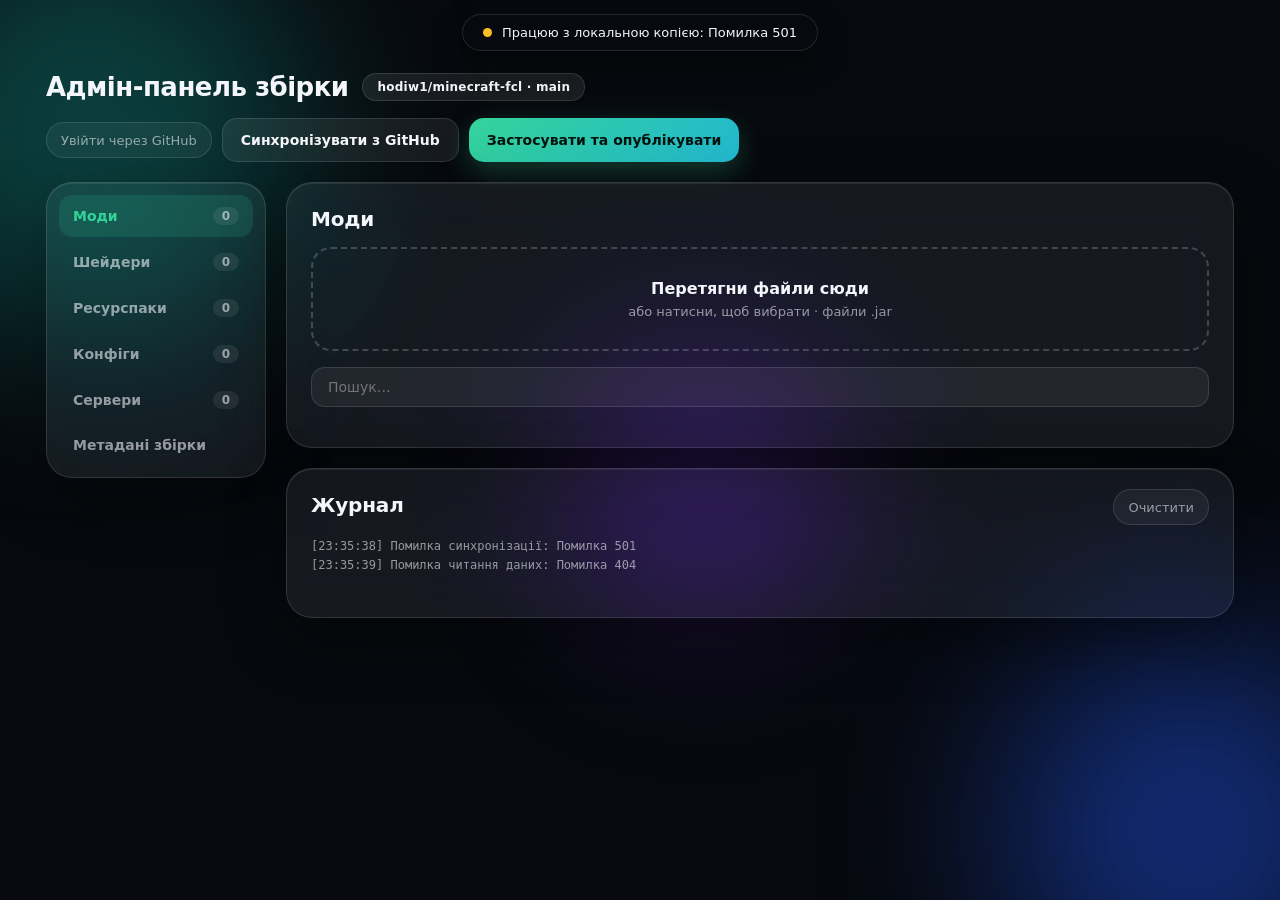
==== manifest-builder/src/index.html @ 62d15d14 "Files added" ====
<!DOCTYPE html>
<html lang="uk">
<head>
<meta charset="UTF-8">
<meta name="viewport" content="width=device-width, initial-scale=1.0">
<title>Адмін-панель збірки</title>
<style>
:root {
  --bg: #07090e;
  --text: #f4f6fb;
  --muted: rgba(244, 246, 251, 0.58);
  --glass: rgba(255, 255, 255, 0.065);
  --glass-hover: rgba(255, 255, 255, 0.1);
  --stroke: rgba(255, 255, 255, 0.12);
  --accent: #34d399;
  --accent-2: #22b8cf;
  --danger: #ff6b6b;
  --warn: #fbbf24;
  --radius: 26px;
}

* {
  box-sizing: border-box;
  margin: 0;
  padding: 0;
}

html,
body {
  min-height: 100%;
}

body {
  font-family: "Segoe UI Variable Text", "Segoe UI", system-ui, sans-serif;
  background: var(--bg);
  color: var(--text);
  overflow-x: hidden;
  -webkit-font-smoothing: antialiased;
}

.hidden {
  display: none !important;
}

.bg {
  position: fixed;
  inset: 0;
  overflow: hidden;
  z-index: 0;
  pointer-events: none;
}

.orb {
  position: absolute;
  border-radius: 50%;
  filter: blur(90px);
  opacity: 0.5;
  animation: drift 18s ease-in-out infinite alternate;
}

.orb-a {
  width: 420px;
  height: 420px;
  left: -120px;
  top: -80px;
  background: #0f766e;
}

.orb-b {
  width: 380px;
  height: 380px;
  right: -100px;
  bottom: -120px;
  background: #1d4ed8;
  animation-delay: -6s;
}

.orb-c {
  width: 260px;
  height: 260px;
  left: 45%;
  top: 40%;
  background: #6d28d9;
  opacity: 0.3;
  animation-delay: -11s;
}

@keyframes drift {
  from {
    transform: translate3d(0, 0, 0) scale(1);
  }
  to {
    transform: translate3d(50px, 36px, 0) scale(1.15);
  }
}

.glass {
  background: var(--glass);
  border: 1px solid var(--stroke);
  border-radius: var(--radius);
  backdrop-filter: blur(28px) saturate(160%);
  -webkit-backdrop-filter: blur(28px) saturate(160%);
  box-shadow: 0 20px 60px rgba(0, 0, 0, 0.35), inset 0 1px 0 rgba(255, 255, 255, 0.08);
}

.island {
  position: fixed;
  top: 14px;
  left: 50%;
  transform: translateX(-50%);
  z-index: 20;
  display: flex;
  align-items: center;
  gap: 10px;
  max-width: min(640px, 90vw);
  min-width: 200px;
  padding: 10px 20px;
  border-radius: 999px;
  background: rgba(8, 10, 16, 0.84);
  border: 1px solid var(--stroke);
  backdrop-filter: blur(20px);
  -webkit-backdrop-filter: blur(20px);
  box-shadow: 0 10px 30px rgba(0, 0, 0, 0.45);
  font-size: 13px;
  font-weight: 500;
}

.island.pop {
  animation: pop 0.35s cubic-bezier(0.2, 1.4, 0.4, 1);
}

@keyframes pop {
  0% {
    transform: translateX(-50%) scale(0.94);
  }
  100% {
    transform: translateX(-50%) scale(1);
  }
}

.island-dot {
  flex: none;
  width: 9px;
  height: 9px;
  border-radius: 50%;
  background: var(--accent-2);
}

.island-text {
  overflow: hidden;
  white-space: nowrap;
  text-overflow: ellipsis;
}

.island.is-busy .island-dot {
  animation: pulse 1.1s ease-in-out infinite;
}

.island.is-ok .island-dot {
  background: var(--accent);
}

.island.is-warn .island-dot {
  background: var(--warn);
}

.island.is-error .island-dot {
  background: var(--danger);
}

@keyframes pulse {
  0%,
  100% {
    opacity: 1;
    transform: scale(1);
  }
  50% {
    opacity: 0.4;
    transform: scale(0.7);
  }
}

.app {
  position: relative;
  z-index: 1;
  max-width: 1240px;
  margin: 0 auto;
  padding: 72px 26px 32px;
  display: flex;
  flex-direction: column;
  gap: 20px;
}

.top {
  display: flex;
  align-items: center;
  justify-content: space-between;
  gap: 16px;
  flex-wrap: wrap;
}

.brand {
  display: flex;
  align-items: center;
  gap: 14px;
  flex-wrap: wrap;
}

.brand h1 {
  font-size: 26px;
  font-weight: 700;
  letter-spacing: -0.02em;
}

.actions {
  display: flex;
  align-items: center;
  gap: 10px;
  flex-wrap: wrap;
}

.badge {
  padding: 6px 14px;
  border-radius: 999px;
  font-size: 12px;
  font-weight: 600;
  letter-spacing: 0.02em;
  background: rgba(255, 255, 255, 0.08);
  border: 1px solid var(--stroke);
}

.badge-accent {
  color: var(--accent);
  background: rgba(52, 211, 153, 0.12);
  border-color: rgba(52, 211, 153, 0.3);
}

.btn {
  height: 44px;
  padding: 0 18px;
  border-radius: 15px;
  border: 1px solid var(--stroke);
  background: rgba(255, 255, 255, 0.07);
  color: var(--text);
  font-family: inherit;
  font-size: 14px;
  font-weight: 600;
  cursor: pointer;
  transition: transform 0.15s, background 0.2s, filter 0.2s, box-shadow 0.2s, opacity 0.2s;
}

.btn:hover:not(:disabled) {
  background: var(--glass-hover);
  transform: translateY(-1px);
}

.btn:disabled {
  opacity: 0.45;
  cursor: not-allowed;
}

.btn-primary {
  border: none;
  color: #04130d;
  background: linear-gradient(135deg, var(--accent), var(--accent-2));
  box-shadow: 0 10px 28px rgba(52, 211, 153, 0.25);
}

.btn-primary:hover:not(:disabled) {
  background: linear-gradient(135deg, var(--accent), var(--accent-2));
  filter: brightness(1.07);
  box-shadow: 0 14px 34px rgba(52, 211, 153, 0.35);
}

.btn-sm {
  height: 36px;
  padding: 0 14px;
  border-radius: 12px;
  font-size: 13px;
}

.chip {
  height: 36px;
  padding: 0 14px;
  border-radius: 999px;
  border: 1px solid var(--stroke);
  background: rgba(255, 255, 255, 0.05);
  color: var(--muted);
  font-family: inherit;
  font-size: 13px;
  cursor: pointer;
  transition: background 0.2s, color 0.2s;
}

.chip:hover {
  background: var(--glass-hover);
  color: var(--text);
}

.chip.on {
  color: var(--accent);
  border-color: rgba(52, 211, 153, 0.35);
  background: rgba(52, 211, 153, 0.1);
}

.icon-btn {
  height: 30px;
  padding: 0 12px;
  border-radius: 10px;
  border: 1px solid rgba(255, 107, 107, 0.35);
  background: rgba(255, 107, 107, 0.08);
  color: var(--danger);
  font-family: inherit;
  font-size: 12px;
  cursor: pointer;
  transition: background 0.2s;
}

.icon-btn:hover {
  background: rgba(255, 107, 107, 0.18);
}

.grid {
  display: grid;
  grid-template-columns: 220px 1fr;
  gap: 20px;
  align-items: start;
}

.nav {
  position: sticky;
  top: 72px;
  display: flex;
  flex-direction: column;
  gap: 4px;
  padding: 12px;
}

.nav button {
  display: flex;
  align-items: center;
  justify-content: space-between;
  gap: 10px;
  padding: 12px 14px;
  border: none;
  border-radius: 14px;
  background: transparent;
  color: var(--muted);
  font-family: inherit;
  font-size: 14px;
  font-weight: 600;
  text-align: left;
  cursor: pointer;
  transition: background 0.2s, color 0.2s;
}

.nav button:hover {
  background: rgba(255, 255, 255, 0.06);
  color: var(--text);
}

.nav button.active {
  background: rgba(52, 211, 153, 0.14);
  color: var(--accent);
}

.count {
  padding: 2px 9px;
  border-radius: 999px;
  background: rgba(255, 255, 255, 0.08);
  color: var(--muted);
  font-size: 12px;
}

.main {
  display: flex;
  flex-direction: column;
  gap: 20px;
  min-width: 0;
}

.panel {
  display: flex;
  flex-direction: column;
  gap: 16px;
  padding: 24px;
}

.panel-head {
  display: flex;
  align-items: baseline;
  justify-content: space-between;
  gap: 12px;
}

.panel-head h2 {
  font-size: 20px;
  font-weight: 700;
  letter-spacing: -0.01em;
}

.muted {
  color: var(--muted);
  font-size: 13px;
}

.note {
  margin-top: 4px;
}

.drop {
  display: flex;
  flex-direction: column;
  align-items: center;
  gap: 6px;
  padding: 30px 16px;
  border: 2px dashed rgba(255, 255, 255, 0.2);
  border-radius: 20px;
  text-align: center;
  cursor: pointer;
  transition: border-color 0.2s, background 0.2s;
}

.drop strong {
  font-size: 16px;
}

.drop span {
  font-size: 13px;
  color: var(--muted);
}

.drop:hover,
.drop.over {
  border-color: var(--accent);
  background: rgba(52, 211, 153, 0.08);
}

input[type="text"],
input[type="number"],
input[type="password"],
select {
  width: 100%;
  height: 46px;
  padding: 0 16px;
  border-radius: 14px;
  border: 1px solid var(--stroke);
  background: rgba(255, 255, 255, 0.06);
  color: var(--text);
  font-family: inherit;
  font-size: 15px;
  outline: none;
  transition: border-color 0.2s, box-shadow 0.2s, background 0.2s;
}

input[type="text"]:focus,
input[type="number"]:focus,
input[type="password"]:focus,
select:focus,
textarea:focus {
  border-color: var(--accent);
  background: rgba(255, 255, 255, 0.09);
  box-shadow: 0 0 0 4px rgba(52, 211, 153, 0.16);
}

option {
  background: #10131a;
  color: var(--text);
}

.filter {
  height: 40px !important;
  font-size: 14px !important;
}

.list {
  display: flex;
  flex-direction: column;
  gap: 6px;
  max-height: 420px;
  overflow: auto;
  padding-right: 4px;
}

.list.tall {
  max-height: 500px;
}

.row {
  display: flex;
  align-items: center;
  gap: 12px;
  padding: 10px 14px;
  border-radius: 14px;
  border: 1px solid transparent;
  background: rgba(255, 255, 255, 0.045);
}

.row:hover {
  border-color: var(--stroke);
}

.row.selectable {
  cursor: pointer;
}

.row.active {
  border-color: rgba(52, 211, 153, 0.5);
  background: rgba(52, 211, 153, 0.1);
}

.row-name {
  flex: 1;
  min-width: 0;
  overflow: hidden;
  text-overflow: ellipsis;
  white-space: nowrap;
  font-size: 14px;
}

.row-sub {
  color: var(--muted);
  font-size: 13px;
}

.row-size {
  color: var(--muted);
  font-size: 12px;
  font-variant-numeric: tabular-nums;
}

.empty {
  padding: 22px;
  text-align: center;
  color: var(--muted);
  font-size: 14px;
}

.split {
  display: grid;
  grid-template-columns: 290px 1fr;
  gap: 16px;
}

.split-list,
.split-edit {
  display: flex;
  flex-direction: column;
  gap: 10px;
  min-width: 0;
}

.editor-bar {
  display: flex;
  align-items: center;
  justify-content: space-between;
  gap: 12px;
}

textarea {
  width: 100%;
  min-height: 460px;
  padding: 16px;
  border-radius: 16px;
  border: 1px solid var(--stroke);
  background: rgba(0, 0, 0, 0.28);
  color: var(--text);
  font-family: Consolas, "Cascadia Mono", monospace;
  font-size: 13px;
  line-height: 1.55;
  tab-size: 4;
  resize: vertical;
  outline: none;
  transition: border-color 0.2s, box-shadow 0.2s;
}

textarea:disabled {
  opacity: 0.5;
}

.inline-form {
  display: grid;
  grid-template-columns: 1fr 1.2fr auto;
  gap: 10px;
}

.form-grid {
  display: grid;
  grid-template-columns: repeat(2, 1fr);
  gap: 16px;
}

.field {
  display: flex;
  flex-direction: column;
  gap: 8px;
}

label {
  color: var(--muted);
  font-size: 12px;
  font-weight: 600;
  letter-spacing: 0.06em;
  text-transform: uppercase;
}

.log-card {
  padding: 20px 24px;
  display: flex;
  flex-direction: column;
  gap: 12px;
}

pre {
  max-height: 180px;
  min-height: 60px;
  overflow: auto;
  white-space: pre-wrap;
  word-break: break-word;
  color: var(--muted);
  font-family: Consolas, "Cascadia Mono", monospace;
  font-size: 12px;
  line-height: 1.6;
}

dialog {
  margin: auto;
  width: min(440px, 92vw);
  padding: 28px;
  border-radius: var(--radius);
  border: 1px solid var(--stroke);
  background: rgba(14, 17, 24, 0.94);
  color: var(--text);
  box-shadow: 0 30px 80px rgba(0, 0, 0, 0.6);
}

dialog::backdrop {
  background: rgba(0, 0, 0, 0.55);
  backdrop-filter: blur(6px);
}

dialog form {
  display: flex;
  flex-direction: column;
  gap: 14px;
}

dialog h2 {
  font-size: 20px;
}

.dialog-actions {
  display: flex;
  justify-content: flex-end;
  gap: 10px;
}

.error-text {
  min-height: 16px;
  color: var(--danger);
  font-size: 13px;
}

::-webkit-scrollbar {
  width: 10px;
  height: 10px;
}

::-webkit-scrollbar-thumb {
  background: rgba(255, 255, 255, 0.16);
  border-radius: 999px;
}

::-webkit-scrollbar-thumb:hover {
  background: rgba(255, 255, 255, 0.28);
}

@media (max-width: 900px) {
  .grid {
    grid-template-columns: 1fr;
  }

  .nav {
    position: static;
    flex-direction: row;
    flex-wrap: wrap;
  }

  .split,
  .form-grid,
  .inline-form {
    grid-template-columns: 1fr;
  }
}
</style>
</head>
<body>
<div class="bg">
  <span class="orb orb-a"></span>
  <span class="orb orb-b"></span>
  <span class="orb orb-c"></span>
</div>

<div class="island is-busy" id="island">
  <span class="island-dot"></span>
  <span class="island-text" id="statusText">Запуск…</span>
</div>

<div class="app">
  <header class="top">
    <div class="brand">
      <h1>Адмін-панель збірки</h1>
      <span class="badge">hodiw1/minecraft-fcl · main</span>
    </div>
    <div class="actions">
      <button class="chip" id="authChip">Увійти через GitHub</button>
      <button class="btn" id="syncBtn">Синхронізувати з GitHub</button>
      <button class="btn btn-primary" id="publishBtn">Застосувати та опублікувати</button>
    </div>
  </header>

  <div class="grid">
    <nav class="nav glass" id="nav">
      <button data-tab="mods" class="active">Моди <span class="count" id="count-mods">0</span></button>
      <button data-tab="shaderpacks">Шейдери <span class="count" id="count-shaderpacks">0</span></button>
      <button data-tab="resourcepacks">Ресурспаки <span class="count" id="count-resourcepacks">0</span></button>
      <button data-tab="config">Конфіги <span class="count" id="count-config">0</span></button>
      <button data-tab="servers">Сервери <span class="count" id="count-servers">0</span></button>
      <button data-tab="meta">Метадані збірки</button>
    </nav>

    <main class="main" id="panels">
      <section class="panel glass hidden" id="tab-config">
        <div class="panel-head">
          <h2>Конфіги</h2>
          <span class="muted" id="configSummary"></span>
        </div>
        <div class="split">
          <div class="split-list">
            <input type="text" id="configFilter" class="filter" placeholder="Пошук конфіга…">
            <div class="list tall" id="configList"></div>
          </div>
          <div class="split-edit">
            <div class="editor-bar">
              <span class="muted" id="configPath">Файл не вибрано</span>
              <button class="btn btn-primary btn-sm" id="configSave" disabled>Зберегти</button>
            </div>
            <textarea id="configText" spellcheck="false" disabled></textarea>
          </div>
        </div>
      </section>

      <section class="panel glass hidden" id="tab-servers">
        <div class="panel-head">
          <h2>Сервери</h2>
          <span class="muted" id="serversSummary"></span>
        </div>
        <div class="list" id="serversList"></div>
        <form class="inline-form" id="serverForm">
          <input type="text" id="serverName" placeholder="Назва" maxlength="64" autocomplete="off">
          <input type="text" id="serverIp" placeholder="IP:порт" maxlength="128" autocomplete="off" spellcheck="false">
          <button class="btn btn-primary" type="submit">Додати</button>
        </form>
      </section>

      <section class="panel glass hidden" id="tab-meta">
        <div class="panel-head">
          <h2>Метадані збірки</h2>
          <span class="badge badge-accent" id="versionBadge">—</span>
        </div>
        <div class="form-grid">
          <div class="field">
            <label for="metaName">Назва збірки</label>
            <input type="text" id="metaName" maxlength="64" autocomplete="off">
          </div>
          <div class="field">
            <label for="metaMc">Версія Minecraft</label>
            <input type="text" id="metaMc" autocomplete="off" spellcheck="false">
          </div>
          <div class="field">
            <label for="metaLoader">Завантажувач</label>
            <select id="metaLoader">
              <option value="vanilla">Vanilla</option>
              <option value="fabric">Fabric</option>
              <option value="forge">Forge</option>
              <option value="neoforge">NeoForge</option>
            </select>
          </div>
          <div class="field">
            <label for="metaLoaderVersion">Версія завантажувача</label>
            <input type="text" id="metaLoaderVersion" autocomplete="off" spellcheck="false">
          </div>
          <div class="field">
            <label for="metaJava">Java (необов'язково)</label>
            <input type="number" id="metaJava" min="8" max="40" placeholder="авто">
          </div>
          <div class="field">
            <label for="metaRam">Рекомендована RAM, МБ</label>
            <input type="number" id="metaRam" min="1024" max="65536" step="256" placeholder="не вказано">
          </div>
        </div>
        <p class="muted note" id="versionNote"></p>
      </section>

      <section class="log-card glass">
        <div class="panel-head">
          <h2>Журнал</h2>
          <button class="chip" id="clearLog">Очистити</button>
        </div>
        <pre id="log"></pre>
      </section>
    </main>
  </div>
</div>

<dialog id="authDialog">
  <form id="authForm">
    <h2>Вхід через GitHub</h2>
    <p class="muted">Personal Access Token з правом запису в репозиторій. Зберігається локально у .admin-token, який автоматично додається в .gitignore. Токен використовується для git push, якщо системний Git не авторизований.</p>
    <input type="password" id="tokenInput" placeholder="ghp_…" autocomplete="off" spellcheck="false">
    <span class="error-text" id="authError"></span>
    <div class="dialog-actions">
      <button type="button" class="btn btn-sm" id="authCancel">Скасувати</button>
      <button type="submit" class="btn btn-primary btn-sm">Увійти</button>
    </div>
  </form>
</dialog>

<script>
const CATEGORIES = [
  { id: "mods", title: "Моди", hint: "файли .jar" },
  { id: "shaderpacks", title: "Шейдери", hint: "архіви шейдерпаків (.zip)" },
  { id: "resourcepacks", title: "Ресурспаки", hint: "архіви ресурспаків (.zip)" }
];

const $ = (id) => document.getElementById(id);

const state = {
  tab: "mods",
  busy: false,
  login: null,
  meta: null,
  lists: {},
  configList: [],
  configFile: null,
  configDirty: false,
  servers: []
};

const ui = {};

function h(tag, props, ...children) {
  const node = document.createElement(tag);
  if (props) {
    for (const [key, value] of Object.entries(props)) {
      if (key === "class") {
        node.className = value;
      } else if (key.startsWith("on")) {
        node.addEventListener(key.slice(2), value);
      } else {
        node.setAttribute(key, value);
      }
    }
  }
  for (const child of children) {
    node.append(child);
  }
  return node;
}

function formatSize(bytes) {
  if (bytes < 1024) return bytes + " Б";
  if (bytes < 1024 * 1024) return (bytes / 1024).toFixed(1) + " КБ";
  if (bytes < 1024 * 1024 * 1024) return (bytes / 1024 / 1024).toFixed(1) + " МБ";
  return (bytes / 1024 / 1024 / 1024).toFixed(2) + " ГБ";
}

function setStatus(kind, text) {
  const island = $("island");
  island.className = "island is-" + kind;
  $("statusText").textContent = text;
  island.title = text;
  void island.offsetWidth;
  island.classList.add("pop");
}

function log(text) {
  const box = $("log");
  const time = new Date().toLocaleTimeString("uk-UA", { hour12: false });
  box.textContent += "[" + time + "] " + text + "\n";
  box.scrollTop = box.scrollHeight;
}

function setBusy(flag) {
  state.busy = flag;
  $("syncBtn").disabled = flag;
  $("publishBtn").disabled = flag;
}

async function api(method, url, body) {
  const options = { method, headers: {} };
  if (body instanceof FormData) {
    options.body = body;
  } else if (body !== undefined) {
    options.headers["Content-Type"] = "application/json";
    options.body = JSON.stringify(body);
  }
  const response = await fetch(url, options);
  let data = null;
  try {
    data = await response.json();
  } catch (error) {
    data = null;
  }
  if (!response.ok) {
    throw new Error((data && data.error) || "Помилка " + response.status);
  }
  return data;
}

function showTab(tab) {
  state.tab = tab;
  document.querySelectorAll("[id^='tab-']").forEach((node) => {
    node.classList.toggle("hidden", node.id !== "tab-" + tab);
  });
  document.querySelectorAll("#nav button").forEach((button) => {
    button.classList.toggle("active", button.dataset.tab === tab);
  });
}

function buildFilesPanel(category) {
  const input = h("input", { type: "file", multiple: "", class: "hidden" });
  const zone = h(
    "div",
    { class: "drop" },
    h("strong", null, "Перетягни файли сюди"),
    h("span", null, "або натисни, щоб вибрати · " + category.hint)
  );
  const filter = h("input", { type: "text", class: "filter", placeholder: "Пошук…" });
  const list = h("div", { class: "list" });
  const summary = h("span", { class: "muted" }, "");
  const section = h(
    "section",
    { class: "panel glass hidden", id: "tab-" + category.id },
    h("div", { class: "panel-head" }, h("h2", null, category.title), summary),
    zone,
    input,
    filter,
    list
  );

  zone.addEventListener("click", () => input.click());
  zone.addEventListener("dragover", (event) => {
    event.preventDefault();
    zone.classList.add("over");
  });
  zone.addEventListener("dragleave", () => zone.classList.remove("over"));
  zone.addEventListener("drop", (event) => {
    event.preventDefault();
    zone.classList.remove("over");
    uploadFiles(category.id, Array.from(event.dataTransfer.files));
  });
  input.addEventListener("change", () => {
    uploadFiles(category.id, Array.from(input.files));
    input.value = "";
  });
  filter.addEventListener("input", () => renderFiles(category.id));

  ui[category.id] = { list, summary, filter };
  $("panels").insertBefore(section, $("tab-config"));
}

function renderFiles(category) {
  const refs = ui[category];
  const items = state.lists[category] || [];
  const term = refs.filter.value.trim().toLowerCase();
  const total = items.reduce((sum, item) => sum + item.size, 0);
  refs.summary.textContent = items.length + " файлів · " + formatSize(total);
  $("count-" + category).textContent = items.length;
  const shown = items.filter((item) => item.name.toLowerCase().includes(term));
  refs.list.replaceChildren();
  if (!shown.length) {
    refs.list.append(h("div", { class: "empty" }, items.length ? "Нічого не знайдено" : "Порожньо"));
    return;
  }
  for (const item of shown) {
    refs.list.append(
      h(
        "div",
        { class: "row" },
        h("span", { class: "row-name", title: item.name }, item.name),
        h("span", { class: "row-size" }, formatSize(item.size)),
        h("button", { class: "icon-btn", onclick: () => removeFile(category, item.name) }, "Видалити")
      )
    );
  }
}

async function loadFiles(category) {
  state.lists[category] = await api("GET", "/api/files/" + category);
  renderFiles(category);
}

async function uploadFiles(category, files) {
  if (!files.length) return;
  const form = new FormData();
  for (const file of files) {
    form.append("files", file, file.name);
  }
  setStatus("busy", "Завантаження файлів: " + files.length + "…");
  try {
    const result = await api("POST", "/api/files/" + category, form);
    log("Завантажено в " + category + ": " + result.saved.join(", "));
    await loadFiles(category);
    setStatus("ok", "Завантажено файлів: " + result.saved.length);
  } catch (error) {
    setStatus("error", error.message);
    log("Помилка завантаження: " + error.message);
  }
}

async function removeFile(category, name) {
  if (!confirm("Видалити " + name + "?")) return;
  try {
    await api("DELETE", "/api/files/" + category + "?name=" + encodeURIComponent(name));
    log("Видалено: " + category + "/" + name);
    await loadFiles(category);
    setStatus("ok", "Файл видалено");
  } catch (error) {
    setStatus("error", error.message);
    log("Помилка видалення: " + error.message);
  }
}

function renderConfigList() {
  const term = $("configFilter").value.trim().toLowerCase();
  const list = $("configList");
  $("count-config").textContent = state.configList.length;
  $("configSummary").textContent = state.configList.length + " файлів";
  list.replaceChildren();
  const shown = state.configList.filter((item) => item.name.toLowerCase().includes(term));
  if (!shown.length) {
    list.append(h("div", { class: "empty" }, state.configList.length ? "Нічого не знайдено" : "Конфігів немає"));
    return;
  }
  for (const item of shown) {
    const active = item.name === state.configFile ? " active" : "";
    list.append(
      h(
        "div",
        { class: "row selectable" + active, onclick: () => openConfig(item.name) },
        h("span", { class: "row-name", title: item.name }, item.name),
        h("span", { class: "row-size" }, formatSize(item.size))
      )
    );
  }
}

async function loadConfigs() {
  state.configList = await api("GET", "/api/config");
  renderConfigList();
}

async function openConfig(path) {
  if (state.configDirty && !confirm("Є незбережені зміни. Відкинути їх?")) return;
  try {
    const result = await api("GET", "/api/config/file?path=" + encodeURIComponent(path));
    state.configFile = path;
    state.configDirty = false;
    $("configText").value = result.content;
    $("configText").disabled = false;
    $("configSave").disabled = true;
    $("configPath").textContent = "pack/config/" + path;
    renderConfigList();
  } catch (error) {
    setStatus("error", error.message);
    log("Помилка відкриття конфіга: " + error.message);
  }
}

function onConfigInput() {
  state.configDirty = true;
  $("configSave").disabled = false;
}

async function saveConfig() {
  if (!state.configFile || $("configSave").disabled) return;
  try {
    await api("PUT", "/api/config/file", {
      path: state.configFile,
      content: $("configText").value
    });
    state.configDirty = false;
    $("configSave").disabled = true;
    log("Збережено конфіг: " + state.configFile);
    setStatus("ok", "Конфіг збережено");
    await loadConfigs();
  } catch (error) {
    setStatus("error", error.message);
    log("Помилка збереження конфіга: " + error.message);
  }
}

function renderServers() {
  const list = $("serversList");
  $("count-servers").textContent = state.servers.length;
  $("serversSummary").textContent = state.servers.length + " серверів";
  list.replaceChildren();
  if (!state.servers.length) {
    list.append(h("div", { class: "empty" }, "Серверів немає"));
    return;
  }
  state.servers.forEach((server, index) => {
    list.append(
      h(
        "div",
        { class: "row" },
        h("span", { class: "row-name", title: server.name }, server.name || "(без назви)"),
        h("span", { class: "row-sub" }, server.ip),
        h("button", { class: "icon-btn", onclick: () => removeServer(index, server) }, "Видалити")
      )
    );
  });
}

async function loadServers() {
  state.servers = await api("GET", "/api/servers");
  renderServers();
}

async function onServerAdd(event) {
  event.preventDefault();
  const name = $("serverName").value.trim();
  const ip = $("serverIp").value.trim();
  if (!name || !ip) {
    setStatus("warn", "Заповни назву та IP:порт");
    return;
  }
  try {
    await api("POST", "/api/servers", { name, ip });
    $("serverName").value = "";
    $("serverIp").value = "";
    log("Додано сервер: " + name + " (" + ip + ")");
    await loadServers();
    setStatus("ok", "Сервер додано");
  } catch (error) {
    setStatus("error", error.message);
    log("Помилка додавання сервера: " + error.message);
  }
}

async function removeServer(index, server) {
  if (!confirm("Видалити сервер " + (server.name || server.ip) + "?")) return;
  try {
    await api("DELETE", "/api/servers?index=" + index);
    log("Видалено сервер: " + server.name + " (" + server.ip + ")");
    await loadServers();
    setStatus("ok", "Сервер видалено");
  } catch (error) {
    setStatus("error", error.message);
    log("Помилка видалення сервера: " + error.message);
  }
}

function nextVersion(current) {
  const parts = String(current || "").trim().split(".");
  if (parts.length === 3 && parts.every((part) => /^\d+$/.test(part))) {
    return parts[0] + "." + parts[1] + "." + (Number(parts[2]) + 1);
  }
  return "1.0.0";
}

function updateVersionNote() {
  const current = state.meta && state.meta.version ? state.meta.version : "";
  $("versionBadge").textContent = current ? "v" + current : "ще не опубліковано";
  $("versionNote").textContent = "Після публікації версія збірки буде: " + nextVersion(current);
}

function fillMeta(meta) {
  state.meta = meta;
  $("metaName").value = meta.name || "";
  $("metaMc").value = meta.minecraft_version || "";
  $("metaLoader").value = meta.loader_type || "fabric";
  $("metaLoaderVersion").value = meta.loader_version || "";
  $("metaJava").value = meta.java_major || "";
  $("metaRam").value = meta.recommended_ram_mb || "";
  updateVersionNote();
}

function numberOrNull(value) {
  const parsed = parseInt(value, 10);
  return Number.isFinite(parsed) ? parsed : null;
}

function readMeta() {
  return {
    name: $("metaName").value.trim(),
    version: state.meta ? state.meta.version : "",
    minecraft_version: $("metaMc").value.trim(),
    loader_type: $("metaLoader").value,
    loader_version: $("metaLoaderVersion").value.trim(),
    java_major: numberOrNull($("metaJava").value),
    recommended_ram_mb: numberOrNull($("metaRam").value)
  };
}

async function loadMeta() {
  fillMeta(await api("GET", "/api/meta"));
}

async function refreshAll() {
  try {
    await Promise.all([
      ...CATEGORIES.map((category) => loadFiles(category.id)),
      loadConfigs(),
      loadServers(),
      loadMeta()
    ]);
    return true;
  } catch (error) {
    setStatus("error", error.message);
    log("Помилка читання даних: " + error.message);
    return false;
  }
}

async function syncGit() {
  setStatus("busy", "Синхронізація з GitHub…");
  try {
    const result = await api("POST", "/api/sync");
    log("git pull: " + result.message);
    return { ok: true, message: result.message };
  } catch (error) {
    log("Помилка синхронізації: " + error.message);
    return { ok: false, message: error.message };
  }
}

async function onSync() {
  if (state.busy) return;
  setBusy(true);
  const result = await syncGit();
  const loaded = await refreshAll();
  if (result.ok && loaded) {
    setStatus("ok", "Синхронізовано з GitHub");
  } else if (!result.ok) {
    setStatus("error", result.message);
  }
  setBusy(false);
}

async function onPublish() {
  if (state.busy) return;
  if (state.configDirty && !confirm("Конфіг має незбережені зміни, вони не потраплять у збірку. Продовжити?")) return;
  setBusy(true);
  setStatus("busy", "Публікація: сканування та SHA-256…");
  log("--- Застосувати та опублікувати ---");
  try {
    const result = await api("POST", "/api/publish", readMeta());
    result.log.forEach((line) => log(line));
    state.meta.version = result.version;
    updateVersionNote();
    setStatus("ok", "Опубліковано: v" + result.version + ", файлів: " + result.files);
  } catch (error) {
    setStatus("error", error.message);
    log("Помилка публікації: " + error.message);
  }
  setBusy(false);
}

function renderAuth() {
  const chip = $("authChip");
  chip.classList.toggle("on", Boolean(state.login));
  chip.textContent = state.login ? "@" + state.login + " · Вийти" : "Увійти через GitHub";
}

async function loadAuth() {
  try {
    const result = await api("GET", "/api/auth");
    state.login = result.logged_in ? result.login : null;
  } catch (error) {
    state.login = null;
  }
  renderAuth();
}

async function onAuthChip() {
  if (state.login) {
    try {
      await api("DELETE", "/api/auth");
      state.login = null;
      renderAuth();
      log("Токен GitHub видалено");
      setStatus("ok", "Ви вийшли з GitHub");
    } catch (error) {
      setStatus("error", error.message);
    }
    return;
  }
  $("authError").textContent = "";
  $("authDialog").showModal();
  $("tokenInput").focus();
}

async function onAuthSubmit(event) {
  event.preventDefault();
  const token = $("tokenInput").value.trim();
  if (!token) return;
  $("authError").textContent = "";
  try {
    const result = await api("POST", "/api/auth", { token });
    state.login = result.login;
    $("tokenInput").value = "";
    $("authDialog").close();
    renderAuth();
    log("Вхід виконано як " + result.login);
    setStatus("ok", "Вхід виконано: " + result.login);
  } catch (error) {
    $("authError").textContent = error.message;
  }
}

function bind() {
  document.querySelectorAll("#nav button").forEach((button) => {
    button.addEventListener("click", () => showTab(button.dataset.tab));
  });
  $("syncBtn").addEventListener("click", onSync);
  $("publishBtn").addEventListener("click", onPublish);
  $("authChip").addEventListener("click", onAuthChip);
  $("authCancel").addEventListener("click", () => $("authDialog").close());
  $("authForm").addEventListener("submit", onAuthSubmit);
  $("clearLog").addEventListener("click", () => {
    $("log").textContent = "";
  });
  $("configFilter").addEventListener("input", renderConfigList);
  $("configText").addEventListener("input", onConfigInput);
  $("configText").addEventListener("keydown", (event) => {
    if ((event.ctrlKey || event.metaKey) && event.key.toLowerCase() === "s") {
      event.preventDefault();
      saveConfig();
    }
  });
  $("configSave").addEventListener("click", saveConfig);
  $("serverForm").addEventListener("submit", onServerAdd);
  window.addEventListener("dragover", (event) => event.preventDefault());
  window.addEventListener("drop", (event) => event.preventDefault());
}

async function init() {
  CATEGORIES.forEach(buildFilesPanel);
  bind();
  showTab("mods");
  loadAuth();
  setBusy(true);
  const result = await syncGit();
  const loaded = await refreshAll();
  if (!result.ok) {
    setStatus("warn", "Працюю з локальною копією: " + result.message);
  } else if (loaded) {
    setStatus("ok", "Синхронізовано з GitHub");
  }
  setBusy(false);
}

init();
</script>
</body>
</html>
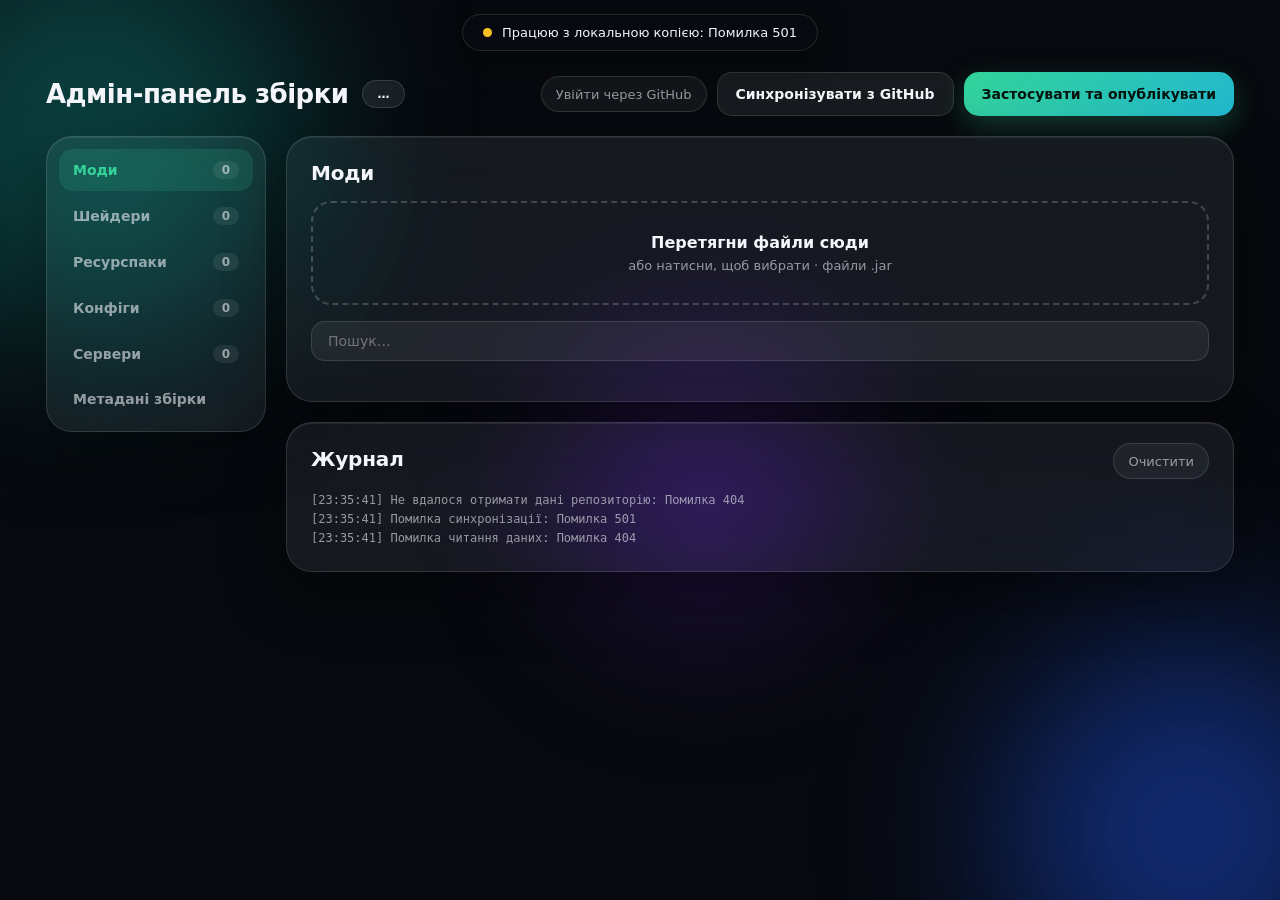
==== commit 257c65b3: "Release v0.2.4-beta" ====
--- a/manifest-builder/src/index.html
+++ b/manifest-builder/src/index.html
@@ -710,7 +710,8 @@
   <header class="top">
     <div class="brand">
       <h1>Адмін-панель збірки</h1>
-      <span class="badge">hodiw1/minecraft-fcl · main</span>
+      <span class="badge" id="repoBadge">…</span>
+      <span class="badge badge-accent hidden" id="instanceBadge"></span>
     </div>
     <div class="actions">
       <button class="chip" id="authChip">Увійти через GitHub</button>
@@ -844,7 +845,8 @@
   configList: [],
   configFile: null,
   configDirty: false,
-  servers: []
+  servers: [],
+  packPrefix: "pack/"
 };
 
 const ui = {};
@@ -1070,7 +1072,7 @@
     $("configText").value = result.content;
     $("configText").disabled = false;
     $("configSave").disabled = true;
-    $("configPath").textContent = "pack/config/" + path;
+    $("configPath").textContent = state.packPrefix + "config/" + path;
     renderConfigList();
   } catch (error) {
     setStatus("error", error.message);
@@ -1272,6 +1274,20 @@
   const chip = $("authChip");
   chip.classList.toggle("on", Boolean(state.login));
   chip.textContent = state.login ? "@" + state.login + " · Вийти" : "Увійти через GitHub";
+}
+
+async function loadInfo() {
+  try {
+    const info = await api("GET", "/api/info");
+    $("repoBadge").textContent = info.owner + "/" + info.repo + " · " + info.branch;
+    if (info.instance) {
+      state.packPrefix = "instances/" + info.instance + "/pack/";
+      $("instanceBadge").textContent = info.instance;
+      $("instanceBadge").classList.remove("hidden");
+    }
+  } catch (error) {
+    log("Не вдалося отримати дані репозиторію: " + error.message);
+  }
 }
 
 async function loadAuth() {
@@ -1351,6 +1367,7 @@
   bind();
   showTab("mods");
   loadAuth();
+  loadInfo();
   setBusy(true);
   const result = await syncGit();
   const loaded = await refreshAll();
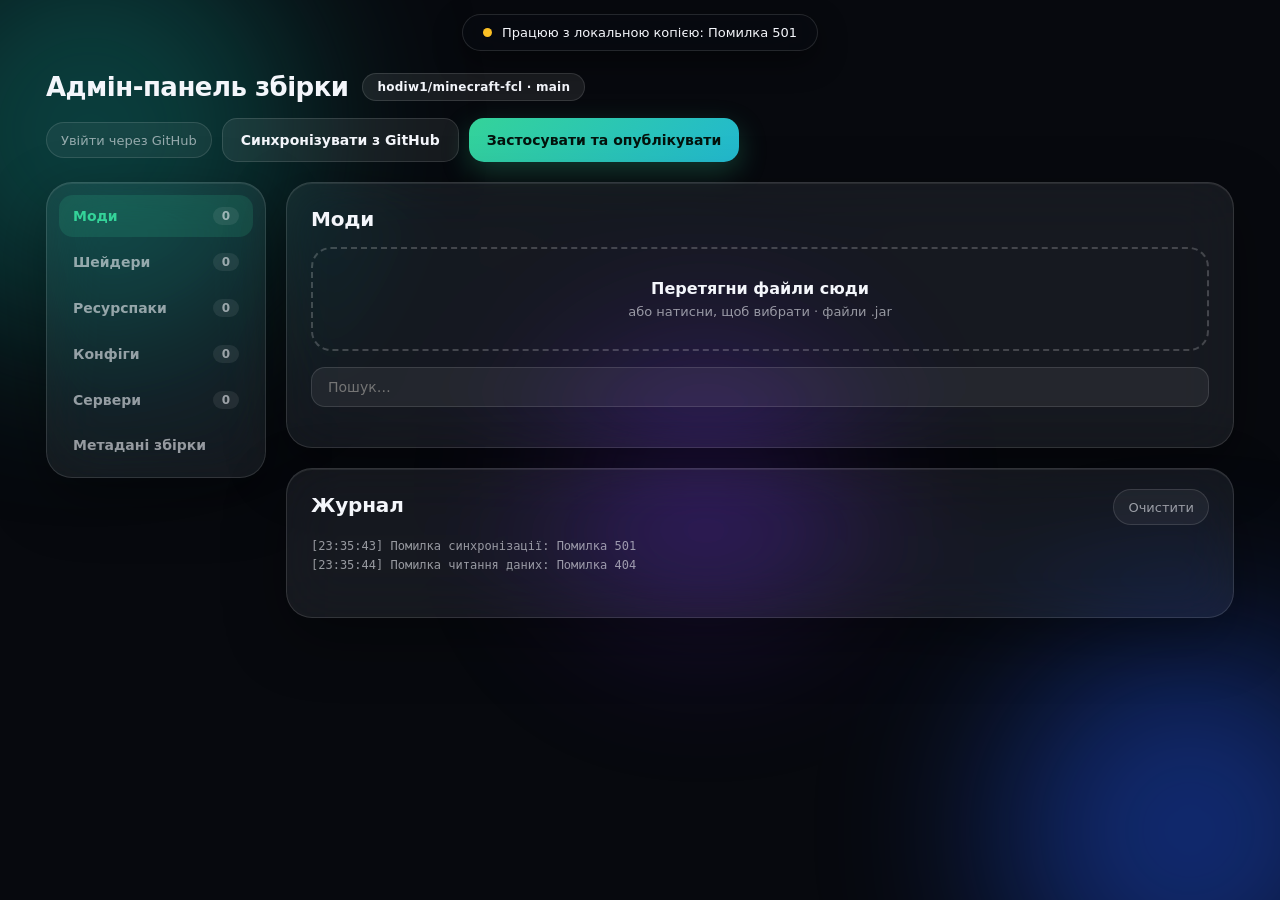
==== commit dde1906e: "Files added" ====
--- a/manifest-builder/src/index.html
+++ b/manifest-builder/src/index.html
@@ -710,8 +710,7 @@
   <header class="top">
     <div class="brand">
       <h1>Адмін-панель збірки</h1>
-      <span class="badge" id="repoBadge">…</span>
-      <span class="badge badge-accent hidden" id="instanceBadge"></span>
+      <span class="badge">hodiw1/minecraft-fcl · main</span>
     </div>
     <div class="actions">
       <button class="chip" id="authChip">Увійти через GitHub</button>
@@ -845,8 +844,7 @@
   configList: [],
   configFile: null,
   configDirty: false,
-  servers: [],
-  packPrefix: "pack/"
+  servers: []
 };
 
 const ui = {};
@@ -1072,7 +1070,7 @@
     $("configText").value = result.content;
     $("configText").disabled = false;
     $("configSave").disabled = true;
-    $("configPath").textContent = state.packPrefix + "config/" + path;
+    $("configPath").textContent = "pack/config/" + path;
     renderConfigList();
   } catch (error) {
     setStatus("error", error.message);
@@ -1274,20 +1272,6 @@
   const chip = $("authChip");
   chip.classList.toggle("on", Boolean(state.login));
   chip.textContent = state.login ? "@" + state.login + " · Вийти" : "Увійти через GitHub";
-}
-
-async function loadInfo() {
-  try {
-    const info = await api("GET", "/api/info");
-    $("repoBadge").textContent = info.owner + "/" + info.repo + " · " + info.branch;
-    if (info.instance) {
-      state.packPrefix = "instances/" + info.instance + "/pack/";
-      $("instanceBadge").textContent = info.instance;
-      $("instanceBadge").classList.remove("hidden");
-    }
-  } catch (error) {
-    log("Не вдалося отримати дані репозиторію: " + error.message);
-  }
 }
 
 async function loadAuth() {
@@ -1367,7 +1351,6 @@
   bind();
   showTab("mods");
   loadAuth();
-  loadInfo();
   setBusy(true);
   const result = await syncGit();
   const loaded = await refreshAll();
